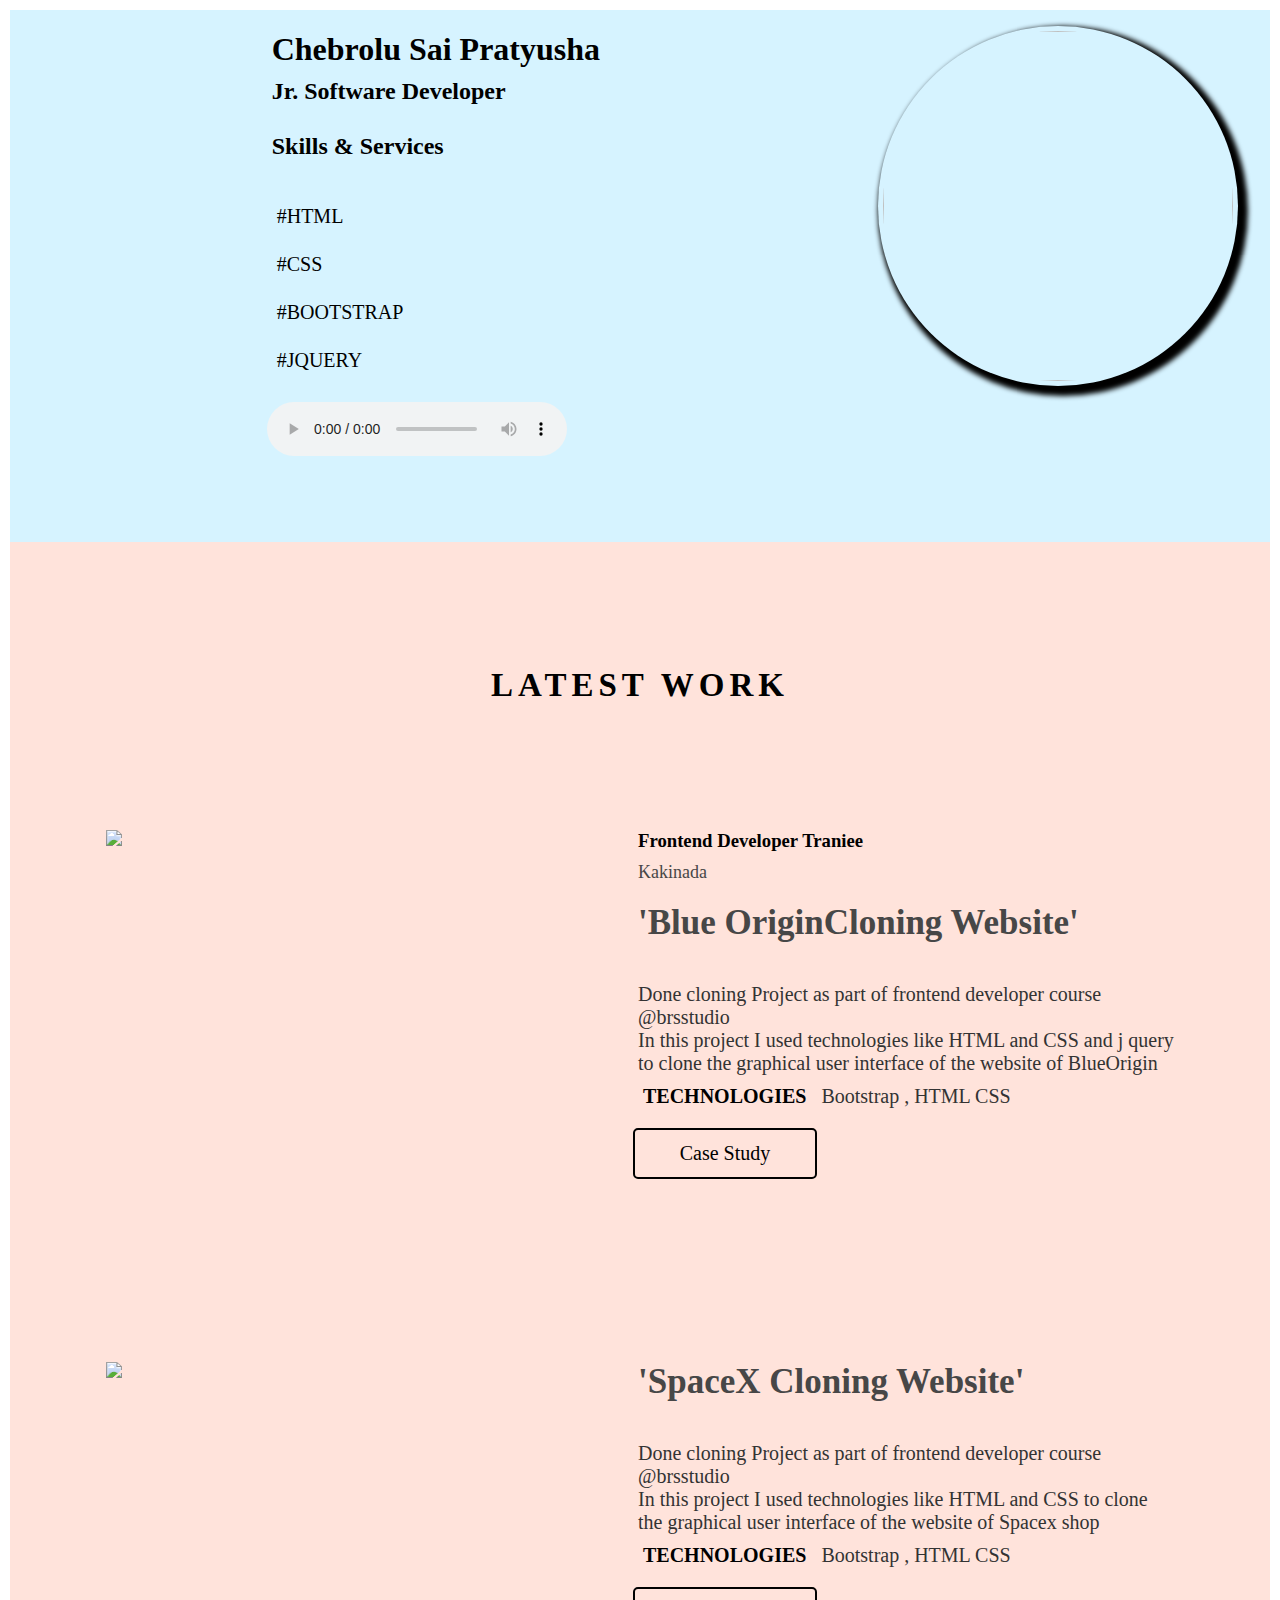
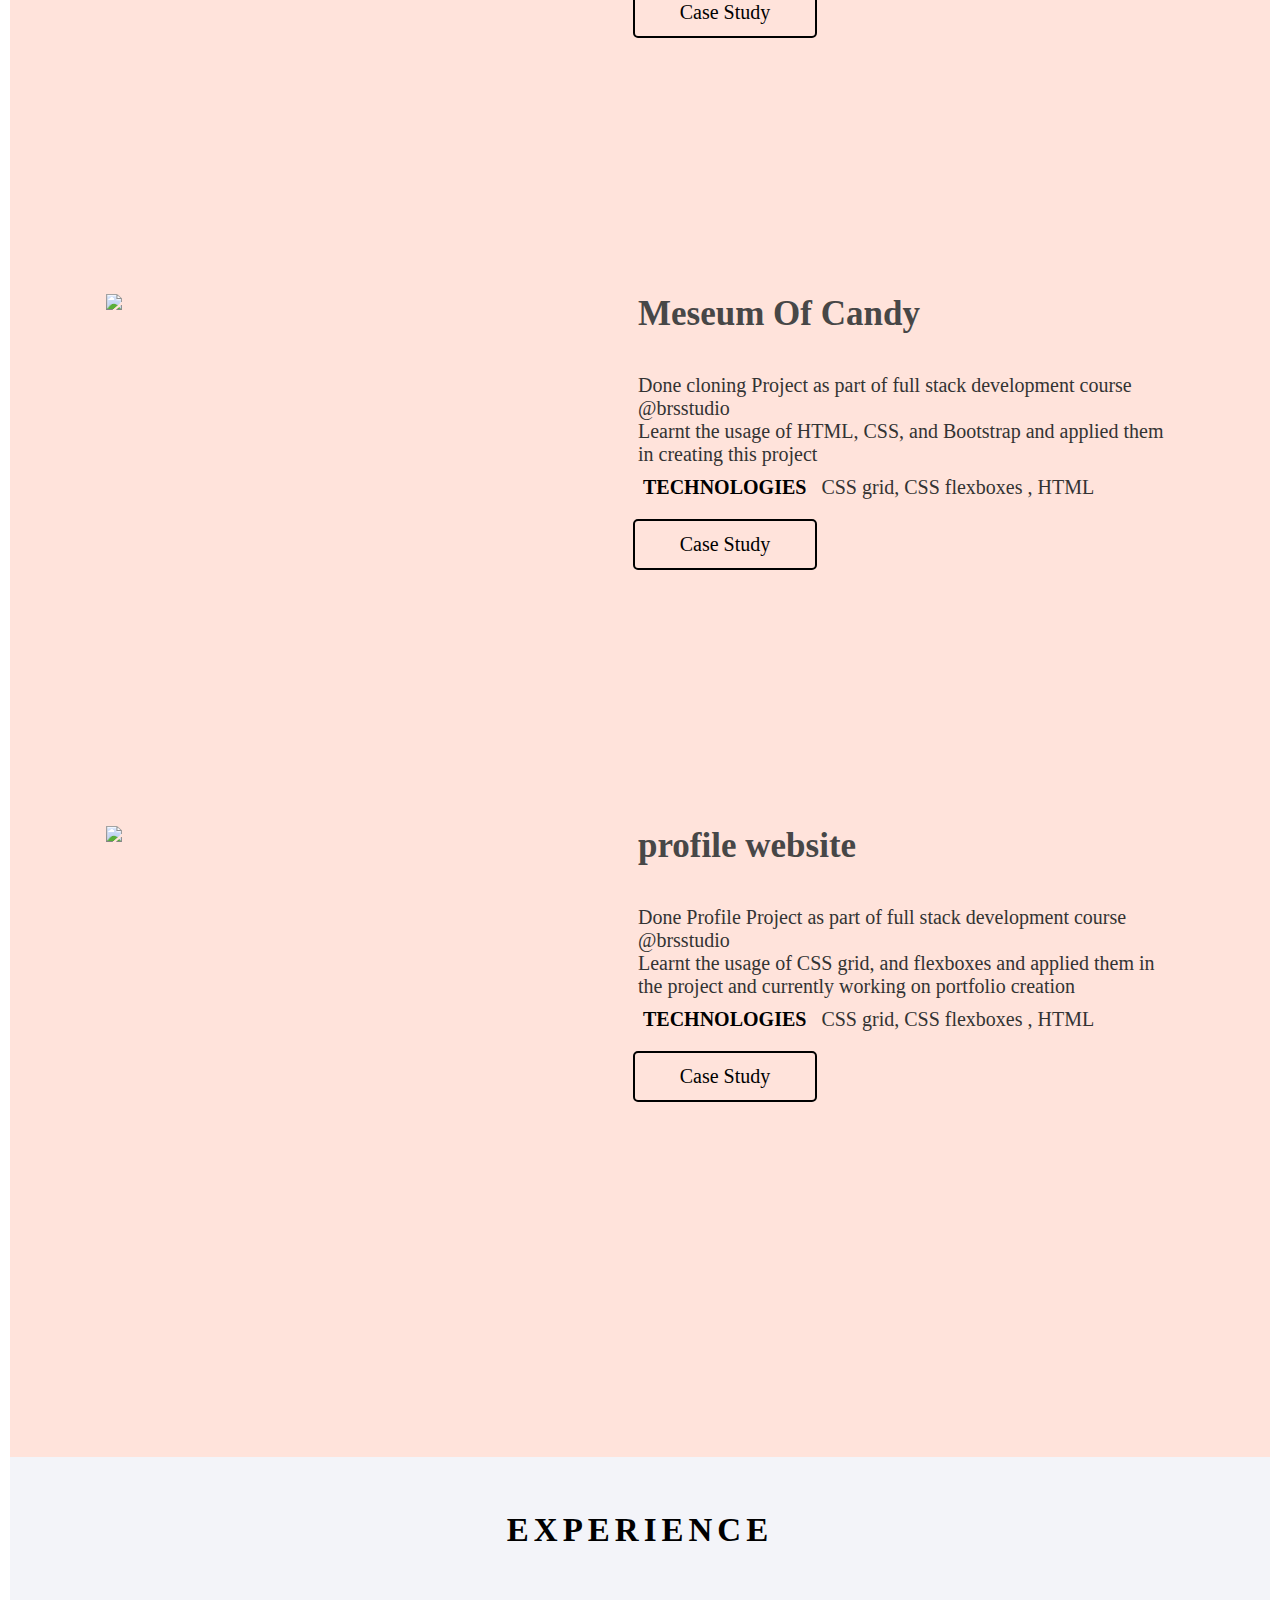
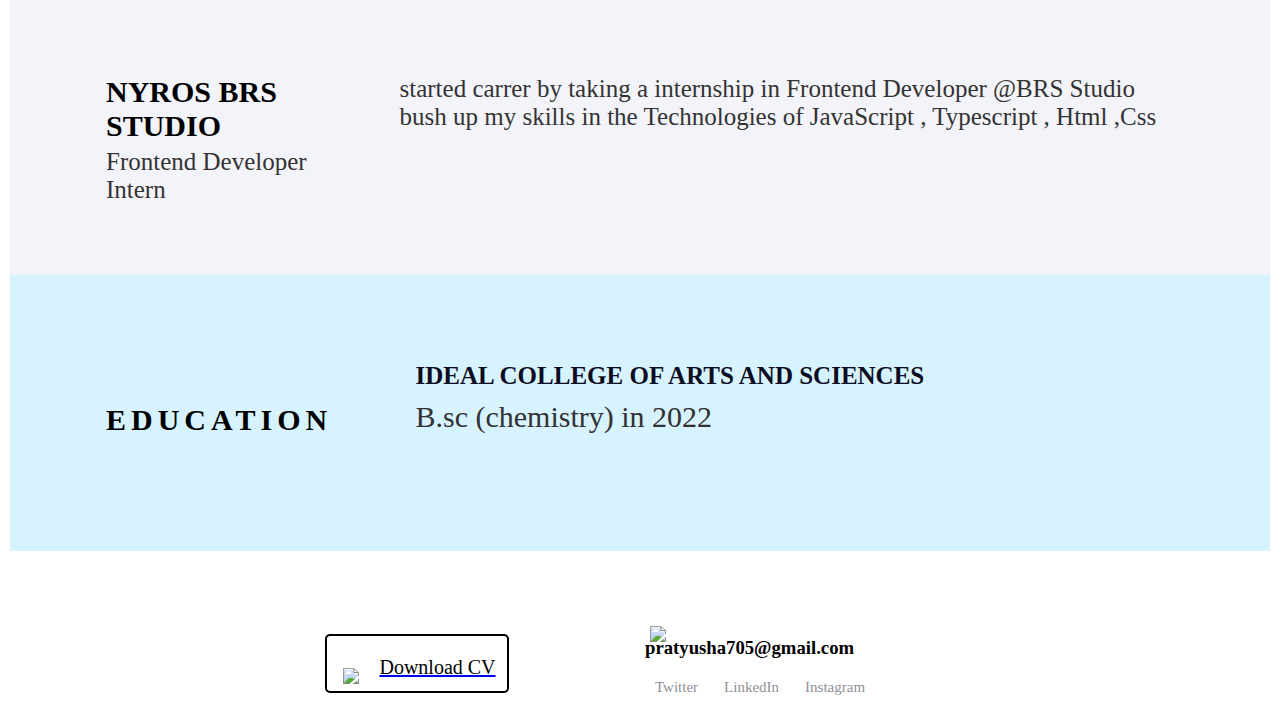
==== index.html @ f5ebde4b "updated" ====
<!DOCTYPE html>
<html>

<head>
	<meta http-equiv="Content-Type" content="text/html; charset=iso-8859-1" />
	<meta name="viewport" content="width=device-width, initial-scale=1">
	<title> Pratyusha Portfolio</title>
	<link rel="stylesheet" type="text/css" href="https://fonts.googleapis.com/icon?family=Material+Icons" />
<link rel="stylesheet" href="assets/css/app.css">
	<style>
		.audio {
			padding-top: 20px;
		}
	</style>
</head>


<body>
	<!-- header start -->
	<header>
		<div class="container">
			<div class="row">
				<!-- header right block satrt -->
				<div class="column_4">
					<div class="header image">
						<img src="assets/img/profile.jpeg" />
					</div>
				</div>
				<!-- header right block end -->
				<!-- header left block start -->
				<div class="column_8">
					<h1>Chebrolu Sai Pratyusha </h1>
						<h2>Jr. Software Developer </h2>
					<div class="header content">
						<br>
						<h2>Skills & Services</h2>
					</div>
					<!-- Skils and services start -->
					<div class="skils_blk">
				<ul>
					<li>#HTML</li>
					<li>#CSS</li>
					<li>#BOOTSTRAP</li>
					<li>#JQUERY</li>

					
				</ul>
					</div>
					<!-- Skills and services end -->

					<!-- Podcast start -->

					<audio src="assets/img/04-19-2023_01-00_msg4200882.mp3" controls class="audio"></audio>

				</div>
				<!-- Podcast end -->
			</div>
		</div>
		<!-- header left block end -->
		</div>
		</div>
	</header>
	<!-- header end -->

	<!-- Latest Work start -->
	<section class="  work">
		<div class="container">
			<h2>Latest Work </h2>
			<!-- Blue Origin-->
			<div class="row revrs_blk">
				<div class="column_4">
					<div class=" image">
						<img src="assets/img/Screenshot (108).png" />
					</div>
				</div>

				<div class="column_8">
					<div class="content">
						<h3> Frontend Developer Traniee</h3>
						<h6> Kakinada</h6>
					
              <h5> 'Blue OriginCloning Website'</h5>
			 <P> Done cloning Project as part of frontend developer  course @brsstudio<br>


			  In this project I used technologies like HTML and CSS and j query to clone the graphical user interface of the website of BlueOrigin
</p>

						<p><span>Technologies</span>Bootstrap , HTML CSS</p>
						<a href="casestudy4.html" class="btn">Case Study</a>
					</div>  
				</div>

			</div>


			<!-- space x  shop -->
			<div class="row revrs_blk">
				<div class="column_4">
					<div class=" image">
						<img src="assets/img/space img.png" />
					</div>
				</div>

				<div class="column_8">
					<div class="content">
						
					
              <h5> 'SpaceX Cloning Website'</h5>
			 <P> Done cloning Project as part of frontend developer  course @brsstudio<br>


			  In this project I used technologies like HTML and CSS to clone the graphical user interface of the website of Spacex shop
</p>

						<p><span>Technologies</span>Bootstrap , HTML CSS</p>
						<a href="casestudy1.html" class="btn">Case Study</a>
					</div>  
				</div>

			</div>


			<!--meuseum of candy -->
			<div class="row revrs_blk">
				<div class="column_4">
					<div class=" image">
						<img src="assets/img/candyimg.png" />
					</div>
				</div>

				<div class="column_8">
					<div class="content">
						
					
              <h5> Meseum Of Candy</h5>
			  
			 <p> Done cloning Project as part of full stack development course @brsstudio<br>

			  Learnt the usage of HTML, CSS, and Bootstrap and applied them in creating this project
			</p>


						<p><span>Technologies</span>CSS grid, CSS flexboxes , HTML </p>
						<a href="casestudy2.html" class="btn">Case Study</a>
					</div>  
				</div>

			</div>

			<!-- profile webpage  -->
			<div class="row revrs_blk">
				<div class="column_4">
					<div class=" image">
						<img src="assets/img/WhatsApp Image 2023-09-11 at 10.07.18 AM.jpeg" />
					</div>
				</div>

				<div class="column_8">
					<div class="content">
		
					
              <h5> profile website</h5>
						
						<p>	Done Profile Project as part of full stack development course @brsstudio<br>

Learnt the usage of CSS grid, and flexboxes and applied them in the project and currently working on portfolio creation
</p>

						<p><span>Technologies</span>CSS grid, CSS flexboxes , HTML </p>
						<a href="casestudy3.html" class="btn">Case Study</a>
					</div>  
				</div>

			</div>
			
		
	</section>
	<!-- Latest Work end -->

	<!-- Experience block start -->

	<section class="experince_block">
		<div class="container">
			<h2>Experience</h2>
			<div class="clr"></div>
			<div class="row">
				<div class="column_3">
					<h3>Nyros BRS studio</h3>
					<p>Frontend Developer Intern <br /> </p>
				</div>
				<div class="column_9">
					<p>started carrer by taking a internship in Frontend Developer @BRS Studio bush up my
						skills in the

						Technologies of JavaScript , Typescript , Html ,Css </p>
				</div>
			</div>

		</div>
	</section>
	<!-- Experience block end -->


	<!-- Education block start -->
	<section class="education_block">
		<div class="container">
			<div class="row">
				<div class="column_3">
					<h2>Education <span></span></h2>
				</div>
				<div class="column_9">
					<div class="row">
						<div class="column_12">
							<h3>Ideal College of arts and Sciences</h3>
							<p> B.sc (chemistry) in 2022</p>
						</div>
					</div>

				</div>
			</div>
		</div>

	</section>
	<!-- Education block end -->


	<!-- footer start -->
	<!--changes-->
	<footer>
		<div class="left">

			<a href="https://pratyusha-brs.github.io/Goal-5/">
				<h3><i><img src="assets/img/download_icon (1).png"></i>Download CV </h3>


			</a>
		</div>
		<div class="right">

			<h3><i><img src="assets/img/email_icon.png" /></i>pratyusha705@gmail.com</h3>
			<ul>
				<li><a href="">Twitter</a></li>

				<li><a href=" www.linkedin.com/in/sai-pratyusha-chebrolu-b6496b286">LinkedIn</a></li>

				<li><a href="https://www.instagram.com/pratyusha7056/">Instagram</a></li>
			</ul>

		</div>

	</footer>
	<!-- footer end -->

</body>

</html>
---- assets/css/app.css ----
html,
body,
ul,
li,
a,
p,
span,
img,
h1,
h2,
h3,
h4,
h5,
h6 {
    padding: 5px;
    margin: 0px;
}

body {
    font-family: "lato";
}

img {
    max-width: 100% !important;
}

.clr {
    clear: both;
}

input,
textarea {
    outline: none;
}

/* Grid Flex Layout 
--------------------
*/

.row {
    display: flex;
    flex-wrap: wrap;
    width: 100%;
}

.column_1 {
    flex: 1;
    margin: 1em;
}

.column_2 {
    flex: 2;
    margin: 1em;
}

.column_3 {
    flex: 3;
    margin: 1em;
}

.column_4 {
    flex: 4;
    margin: 1em;
}

.column_5 {
    flex: 5;
    margin: 1em;
}

.column_6 {
    flex: 6;
    margin: 1em;
}

.column_7 {
    flex: 7;
    margin: 1em;
}

.column_8 {
    flex: 8;
    margin: 1em;
}

.column_9 {
    flex: 9;
    margin: 1em;
}

.column_10 {
    flex: 10;
    margin: 1em;
}

.column_11 {
    flex: 11;
    margin: 1em;
}

.column_12 {
    flex: 12;
    margin: 1em;
}

/* Container Wrapper
--------------------
*/

.container {
    box-sizing: border-box;
    max-width: 1140px;
    width: 100%;
    padding-right: 15px;
    padding-left: 15px;
    margin-right: auto;
    margin-left: auto;
}

/* Header
--------------------
*/
header {
    background-color: #d6f3ff;
}

header .column_8 {
    right: 33%;
    position: relative;
}

header .column_4 {
    left: 70%;
    position: relative;
}

.header content h1 {
    font-size: 100px;
    font-weight: 900;
    font-family: "lato";
    line-height: 45px;
    margin-top: 15px;
    text-align: left;
}


.header img {

    height: 350px;
    width: 350px;
    border: 10px;
    border-radius: 200px;
    padding: 5px;
    box-shadow: 5px 5px 5px 5px;
    align-content: center;
    float: center;
}

.header content h2 {
    font-size: 80px;
    font-weight: 400;
    font-family: "lato";
    margin-top: 30px;
}


/* Skills
--------------------
*/

.skils_blk {
    display: flex;
    margin-top: 15px;

}

.skils_blk ul {
    list-style: none;
    flex: 4;
}

.skils_blk ul li {
    margin-top: 15px;
    font-size: 20px;
}

.pod_cast_blk {
    margin-top: 40px;
    position: relative;
    left: -12px;
    box-shadow: 0px 0px 9px -2px #888;
    border-radius: 5px;
    width: 90%;
}

/*.pod_cast_blk img{width: 60%;}*/

/* Latest Works
--------------------
*/

.work {
    background: #ffe3db;
    width: 100%;
    padding: 120px 0;
}

.work h2 {
    font-size: 33px;
    font-weight: 800;
    font-family: "lato";
    text-align: center;
    margin-bottom: 100px;
    text-transform: uppercase;
    letter-spacing: 5px;
}



.content h5 {
    font-size: 35px;
    color: #474747;
    font-family: "lato";
    margin-bottom: 30px;
}

.content h4 {
    font-size: 22px;
    font-weight: 800;
    font-family: "lato";
    color: #0d0c22;
    margin-top: 10px;
}

.content h6 {
    font-size: 18px;
    font-weight: 400;
    color: #474747;
    font-family: "lato";
    margin-bottom: 10px;
}

.content p {
    font-size: 20px;
    font-weight: 400;
    color: #333;
    font-family: "lato";
    margin-bottom: 0px;

}

.content p span {
    color: #000;
    text-transform: uppercase;
    font-weight: 800;
    font-family: "lato";
    margin-right: 10px;
    font-size: 20px;
}


.image {
    position: relative;
    height: 500px;
    width: 500px;
    float: left;
}

.btn {
    border: 2px solid #000;
    color: #000;
    display: block;
    border-radius: 5px;
    width: 180px;
    padding: 12px 0;
    text-align: center;
    font-size: 20px;
    font-weight: normal;
    font-family: "lato";
    text-decoration: none;
    margin-top: 15px;
}


/* Experience
--------------------
*/

.experince_block {
    background: #f3f4f9;
    padding: 50px 0;
    overflow: hidden;
}


.experince_block h2 {
    font-size: 33px;
    font-weight: 800;
    font-family: "lato";
    text-align: center;
    margin-bottom: 100px;
    text-transform: uppercase;
    letter-spacing: 5px;

}

.experince_block h3 {
    font-size: 30px;
    font-weight: 800;
    font-family: "lato";
    color: #000;
    text-transform: uppercase;
    float: left;

}

.experince_block p {
    font-size: 25px;
    font-weight: 400;
    font-family: "lato";
    color: #333;
}

/*education block start*/
.education_block {
    background: #d6f3ff;
    padding: 50px 0 80px;
    overflow: hidden;
}

.education_block h2 {
    font-size: 30px;
    font-weight: 800;
    font-family: "lato";
    text-transform: uppercase;
    letter-spacing: 5px;
    position: relative;

    top: 50%;
}



.education_block h3 {
    font-size: 25px;
    font-weight: 900;
    font-family: "lato";
    color: #0d0c22;
    text-transform: uppercase;
}

.education_block p {
    font-size: 30px;
    font-weight: 400;
    font-family: "lato";
    color: #323232;
}

/*footer styles*/
footer {
    background: #fff;
    padding: 50px 0;
}


footer>.left {
    float: left;
    width: 20%;
    padding-left: 15%;
    margin-left: 10%;
}

footer>.right {
    float: right;
    width: 20%;
    padding-right:30%; 
    position: relative;


}

.left img {
    width: 25px;
    position: relative;
    top: 15px;
    margin-right: 15px;

}

.left h3 {
    border: 2px solid #000;
    color: #000;
    display: block;
    border-radius: 5px;
    width: 180px;
    padding: 12px 0;
    text-align: center;
    font-size: 20px;
    font-weight: normal;
    font-family: "lato";
    text-decoration: none;
    margin-top: 15px;
}

.right ul {
    list-style: none;
}


.right img {
    width: 25px;
    position: relative;
    top: 15px;
    margin-right: 15px;

}


.right ul li {
    margin-top: 20 px;
    margin-right: 6px;
}

.right ul li,
.right ul li a {
    float: left;
    font-size: 15px;
    font-weight: 400;
    font-family: "lato";
    color: #909095;
    text-decoration: none;
}

/* Responsive Large Screens
---------------------------
*/
@media (max-width: 1024px) {
    .revrs_blk .column_8 {
        right: 33%;
    }

    .revrs_blk .column_4 {
        left: 66%;
    }
}

@media (max-width: 970px) {
    .row {
        display: block;
        flex-wrap: unset;
    }

    .column_1,
    .column_2,
    .column_3,
    .column_4,
    .column_5,
    .column_6,
    .column_7,
    .column_8,
    .column_9,
    .column_10,
    .column_11,
    .column_12 {
        display: block;
        width: 100%;
        flex: unset;
        margin-left: 0;
        margin-right: 0;
    }

    header {
        background: none;
        height: auto;
    }

    .header image {
        text-align: center;
    }

    .header image {
        width: 50%;
        margin: 0 auto;
    }

    header .column_8,
    header .column_4 {
        position: unset;
    }

    .revrs_blk .column_8,
    .revrs_blk .column_4 {
        position: unset !important;
        margin-right: 0;
        margin-left: 0;
    }



    .header content h2,
    .header content ul ,li {
        text-align: center;
    }

    .header content h6 span {
        margin: 10px auto 0;
        position: relative;
        left: 20px;
    }

    .pod_cast_blk {
        position: unset;
        text-align: center;
    }

    .latst_wrks {
        padding-top: 50px;
    }



    .image {
        width: 100%;
        position: unset;
    }

    .content {
        width: 80%;
        margin: 0 auto;
        text-align: center;
    }

    .view_web_btn {
        margin: 15px auto;
    }

    .experince_block {
        text-align: center;
    }

    .experince_block h2 {
        float: unset;
    }

    .education_block {
        text-align: center;
    }

    .education_block h2 {
        margin-bottom: 50px;
    }

    .education_block h3 {
        margin-top: 50px;
    }

    .download_cv {
        width: max-content;
        padding: 20px;
        margin: 0 auto;
    }

    .email_social {
        float: left;
        text-align: center;
    }

    .email_social ul {
        text-align: center;
    }

    .email_social ul li {
        display: inline-block;
        float: left;
    }

    .email_social h3 {
        font-size: 1em;
    }


    .skils_blk {
        text-align: center;
    }

    .pod_cast_blk {
        margin: 40px auto;
    }
}

/* Responsive CSS Mobiles
----------------------------
*/


@media (max-width: 600px) {
    .skils_blk {
        display: unset;
        text-align: center;
    }

    .skils_blk ul {
        flex: unset;
    }

    .hdr_lft h6 span {
        position: unset;
    }

    .contnet h2 {
        margin-bottom: 50px;
    }

    .content h2 span {
        position: unset;
        width: 290px;
    }

    .experince_block h2 {
        margin-bottom: 50px;
    }

    .experince_block h2 span {
        position: unset;
        width: 245px;
    }

    .education_block h2 {
        margin-bottom: 50px;
    }

    .education_block h2 span {
        position: unset;
        width: 245px;
    }
}
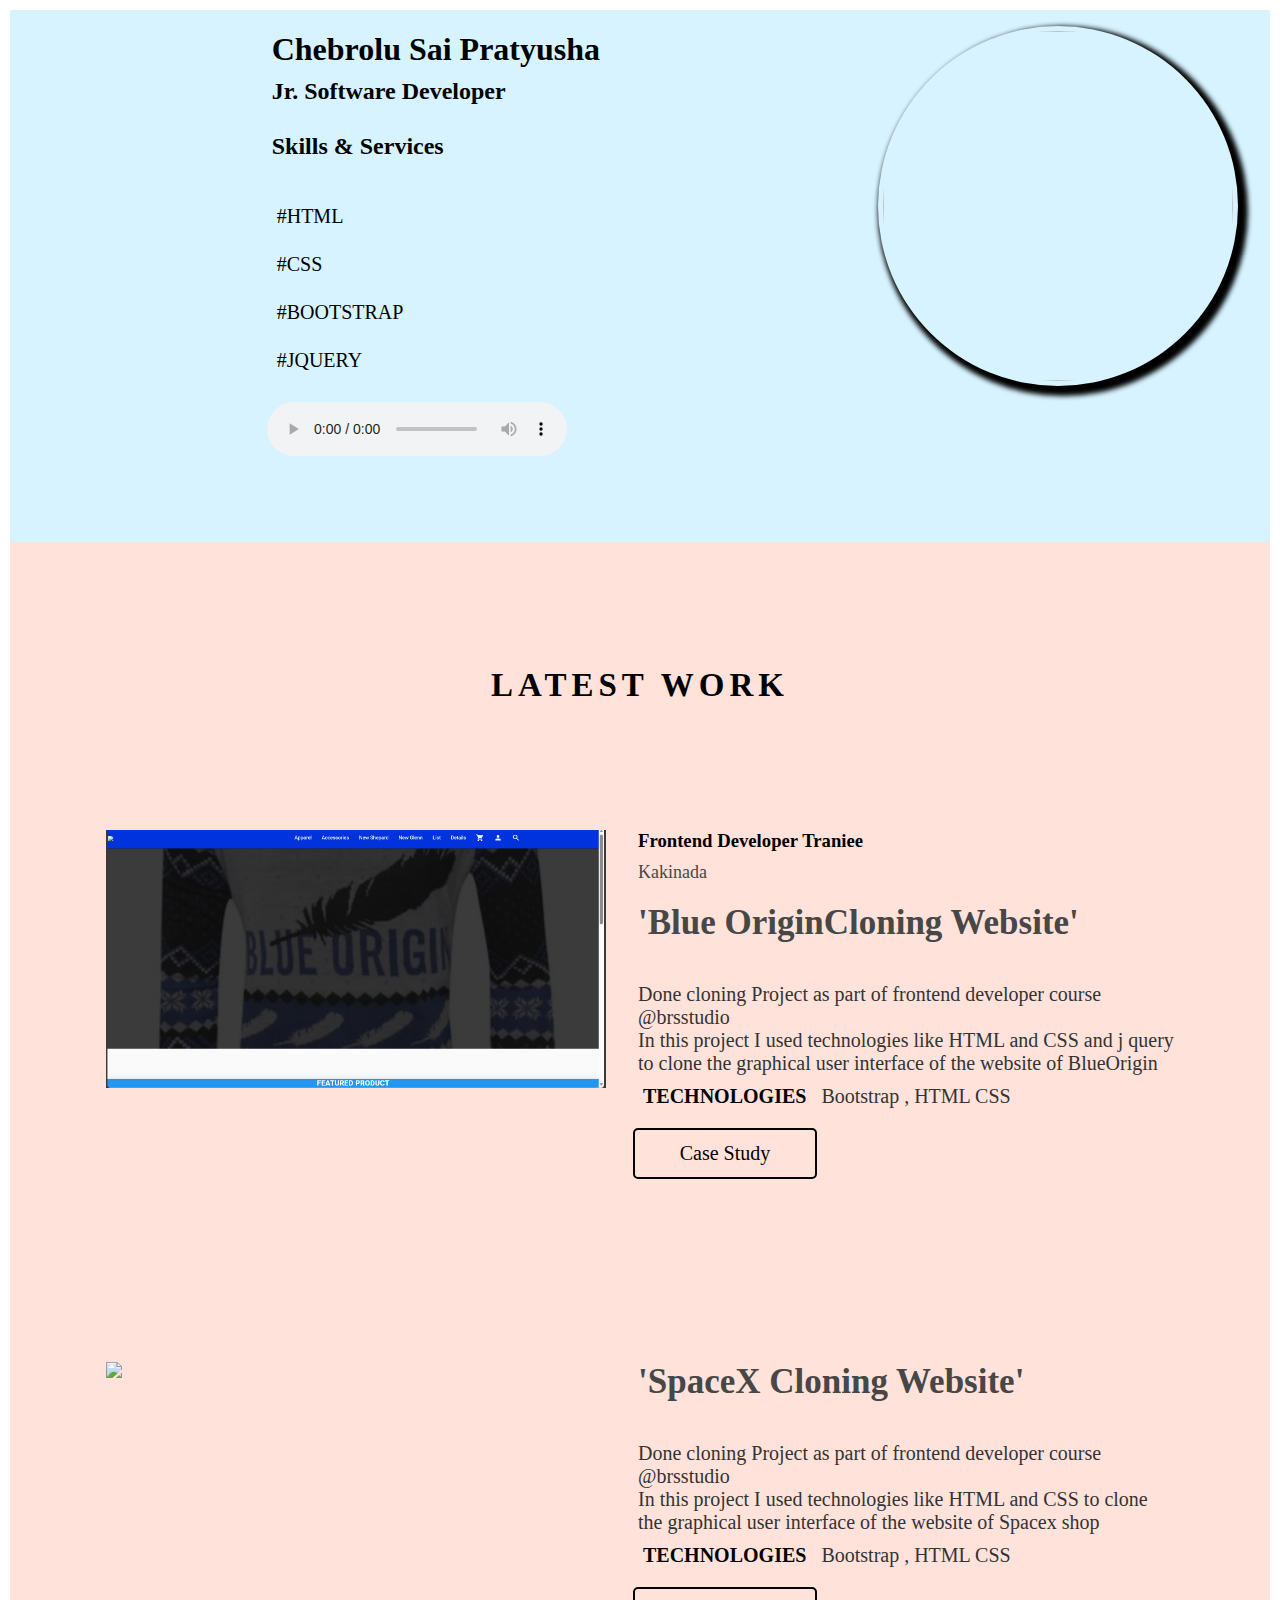
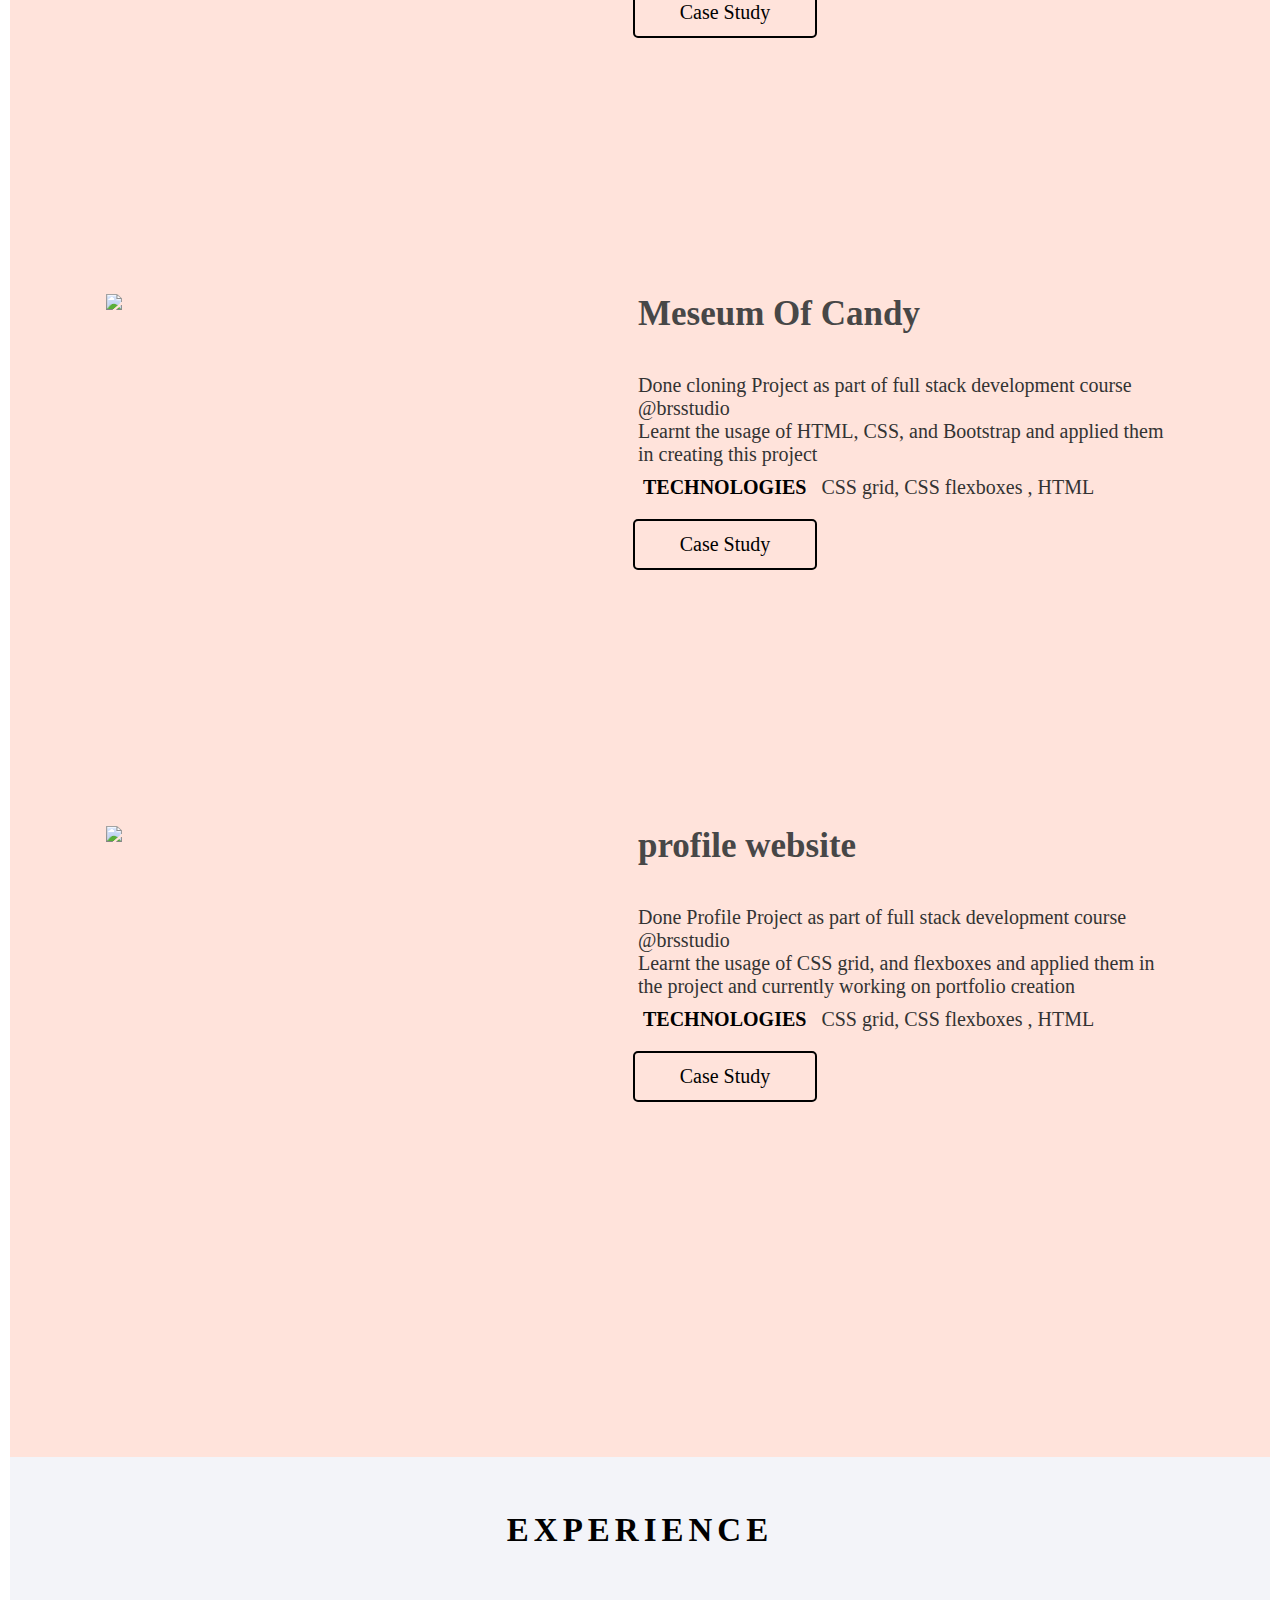
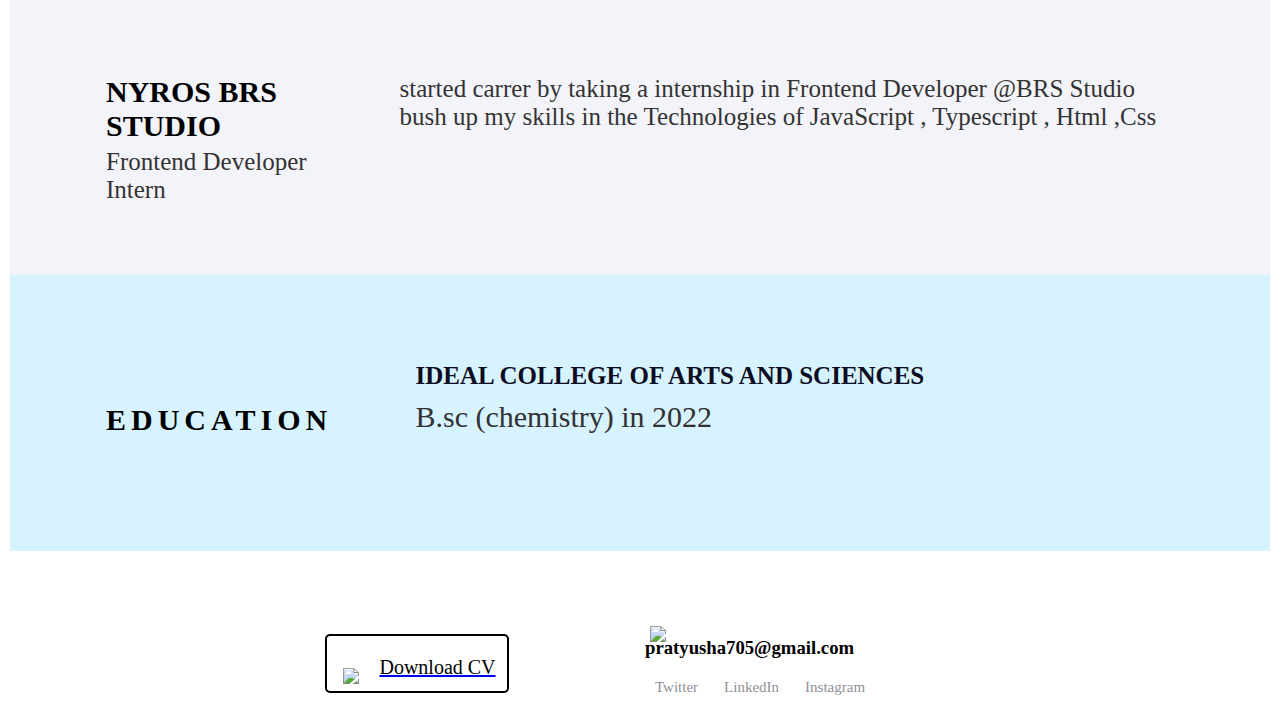
==== commit 5a9e2aa2: "adding images" ====
--- a/index.html
+++ b/index.html
@@ -70,7 +70,7 @@
 			<div class="row revrs_blk">
 				<div class="column_4">
 					<div class=" image">
-						<img src="assets/img/Screenshot (108).png" />
+						<img src="assets/img/blue origin image.png" />
 					</div>
 				</div>
 
